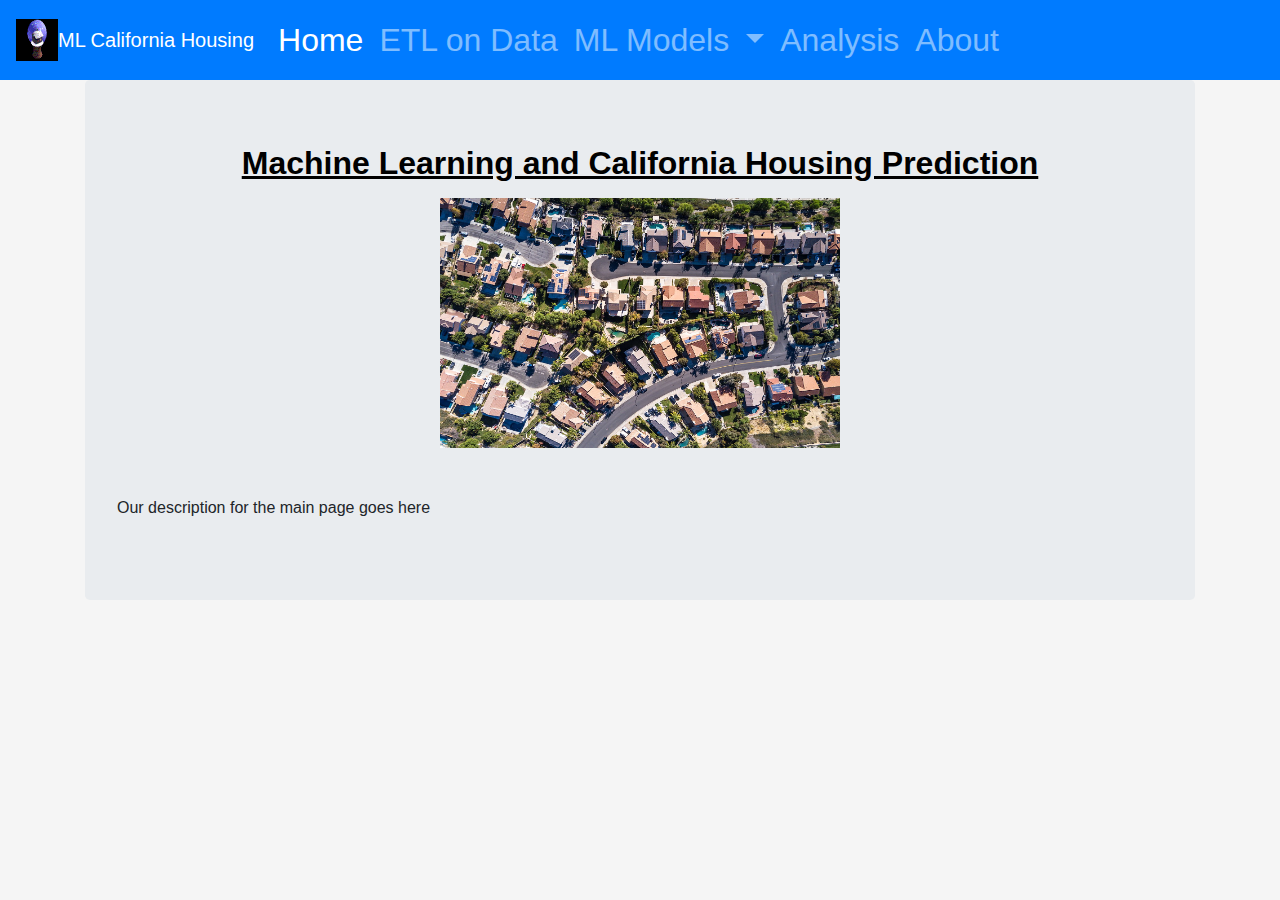
==== html files/index.html @ dc3850ce "added html files." ====
<!DOCTYPE html>
<html lang="en-us">

<head>
  <link rel="icon" href="../Images/House_icon.png"
  <meta charset="UTF-8">
  <title>California Housing Machine Learning</title>

 <!-- Bring in our bootstrap stylesheet -->

 
<link rel="stylesheet" href="https://stackpath.bootstrapcdn.com/bootstrap/4.3.1/css/bootstrap.min.css" integrity="sha384-ggOyR0iXCbMQv3Xipma34MD+dH/1fQ784/j6cY/iJTQUOhcWr7x9JvoRxT2MZw1T" crossorigin="anonymous">

 <script src="https://code.jquery.com/jquery-3.3.1.slim.min.js" integrity="sha384-q8i/X+965DzO0rT7abK41JStQIAqVgRVzpbzo5smXKp4YfRvH+8abtTE1Pi6jizo" crossorigin="anonymous"></script>
 <script src="https://cdnjs.cloudflare.com/ajax/libs/popper.js/1.14.7/umd/popper.min.js" integrity="sha384-UO2eT0CpHqdSJQ6hJty5KVphtPhzWj9WO1clHTMGa3JDZwrnQq4sF86dIHNDz0W1" crossorigin="anonymous"></script>
 <script src="https://stackpath.bootstrapcdn.com/bootstrap/4.3.1/js/bootstrap.min.js" integrity="sha384-JjSmVgyd0p3pXB1rRibZUAYoIIy6OrQ6VrjIEaFf/nJGzIxFDsf4x0xIM+B07jRM" crossorigin="anonymous"></script>

 <link rel="stylesheet" href="style.css">
</head>

<body>
    <nav class="navbar navbar-expand-lg navbar-dark bg-primary">
      <img src="../Images/house.gif" height="42" width="42">
        <a class="navbar-brand" href="index.html">ML California Housing</a>
        <button class="navbar-toggler" type="button" data-toggle="collapse" data-target="#navbarColor01" aria-controls="navbarColor01" aria-expanded="false" aria-label="Toggle navigation">
          <span class="navbar-toggler-icon"></span>
        </button>      
      
        <div class="collapse navbar-collapse" id="navbarColor01">
          <ul class="navbar-nav mr-auto">
            <li class="nav-item active">
              <a class="nav-link" href="index.html"> Home <span class="sr-only">(current)</span></a>
            </li>
            <li class="nav-item">
                <a class="nav-link" href="etl.html">ETL on Data</a>
              </li>
            <li class="nav-item dropdown">
                <a class="nav-link dropdown-toggle" href="#" id="navbarDropdown" role="button" data-toggle="dropdown" aria-haspopup="true" aria-expanded="false">
                  ML Models
                </a>
                <div class="dropdown-menu" aria-labelledby="navbarDropdown">
                  <a class="dropdown-item" href="random_forest.html">Random Forest</a>
                  <a class="dropdown-item" href="logistic.html">Logistic Regression </a>
                  <a class="dropdown-item" href="linear_regression.html">Linear Regression</a>
                  
                </div>
              </li>

            <li class="nav-item">
              <a class="nav-link"href="analysis.html">Analysis</a>
            </li>
            <li class="nav-item">
              <a class="nav-link "href="about.html">About</a>
            </li>
          </ul>
          </div>
        </nav>
  <div class="container">


  
      <!-- Row 1 -->
      <div class="row">
        <div class="col-12 col-sm-12 col-md-12">
            <div class="jumbotron">
                 <h1><strong>Machine Learning and California Housing Prediction</strong></h1>
                 <p> 
                  <center> <img src="../Images/California_housing.jpg" height="250" width="400"></center> 
                    
                    <br><br>
                    Our description for the main page goes here
                    
                          
         </p>
        </div>
    </div>
      </div>
      </div>
</body>
</html>
---- html files/style.css ----
body{
    background-color: whitesmoke;
}

h1{
    color: black;
    font-size: 200%;
    font-weight: bold;
    text-decoration: underline;
    text-align: center;
}

h2{
    font-size: 175%;
    font-weight: bold;
    text-decoration: underline;
}

p{
    font-size: 125%;
    text-align: justify;
}

.col-xl-3{
    text-align: center;
    border: 30px;
    padding: 10px;
}

.col-lg-4{
    text-align: left;
}

.col-lg-6{
    text-align: center;
}

.col-lg-10{
    text-align: center;
}

.img-responsive{
    border: 20px;
    box-shadow: 10px 10px 5px lightslategray;
}


#a1{
    box-shadow: 10px 10px 5px lightslategray;
    position: relative;
}

#a2{
    text-align: center;
    margin-left: 40px;
    margin-right: 20px;
}

#a3{
    color: rgb(2, 2, 182);
    margin: auto;
    text-align: center;
}

#a4{
    margin: 10px;
}

.button{
    align-items: center;
}


.navbar{
    text-align: right;
    background-color: black;
    color: rgb(51, 131, 250);
    font-size: xx-large;  
}

.navbar-brand{
    
}

#a0{
    color: rgb(51, 131, 250);
    font-size: large;
}

.nav-link:hover{
    color: greenyellow;
}
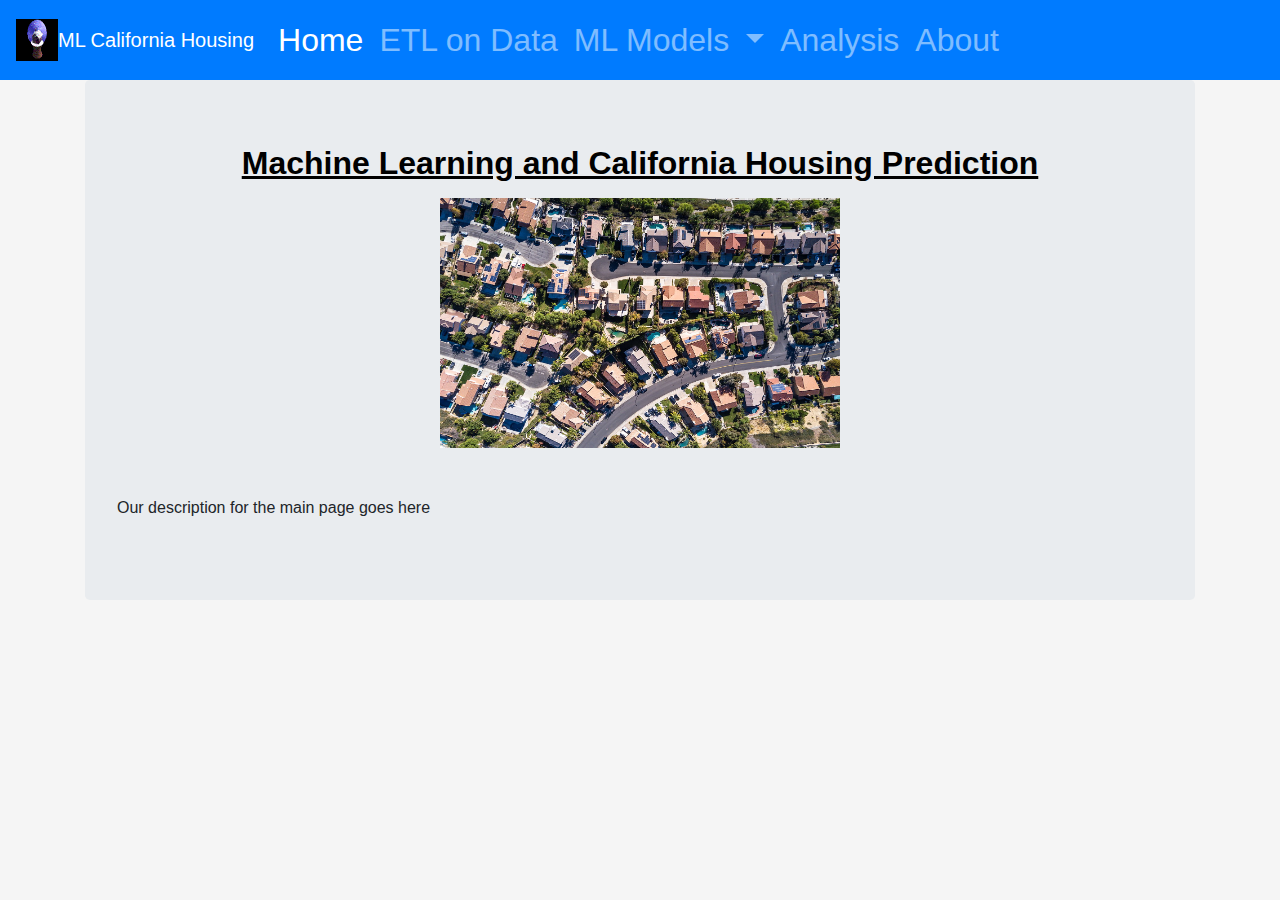
==== commit a4ea70ce: "Updated Linear Regression html" ====
--- a/html files/index.html
+++ b/html files/index.html
@@ -39,7 +39,6 @@
                   ML Models
                 </a>
                 <div class="dropdown-menu" aria-labelledby="navbarDropdown">
-                  <a class="dropdown-item" href="random_forest.html">Random Forest</a>
                   <a class="dropdown-item" href="logistic.html">Logistic Regression </a>
                   <a class="dropdown-item" href="linear_regression.html">Linear Regression</a>
                   
--- a/html files/style.css
+++ b/html files/style.css
@@ -89,4 +89,19 @@
 
 .nav-link:hover{
     color: greenyellow;
-}+}
+
+th {
+    border: 2px solid black;
+    text-align: center;
+    padding: 10px;
+    color: white;
+    background: black
+}
+
+td {
+    border: 2px solid black;
+    text-align: center;
+    padding: 10px;
+    background: white;
+  }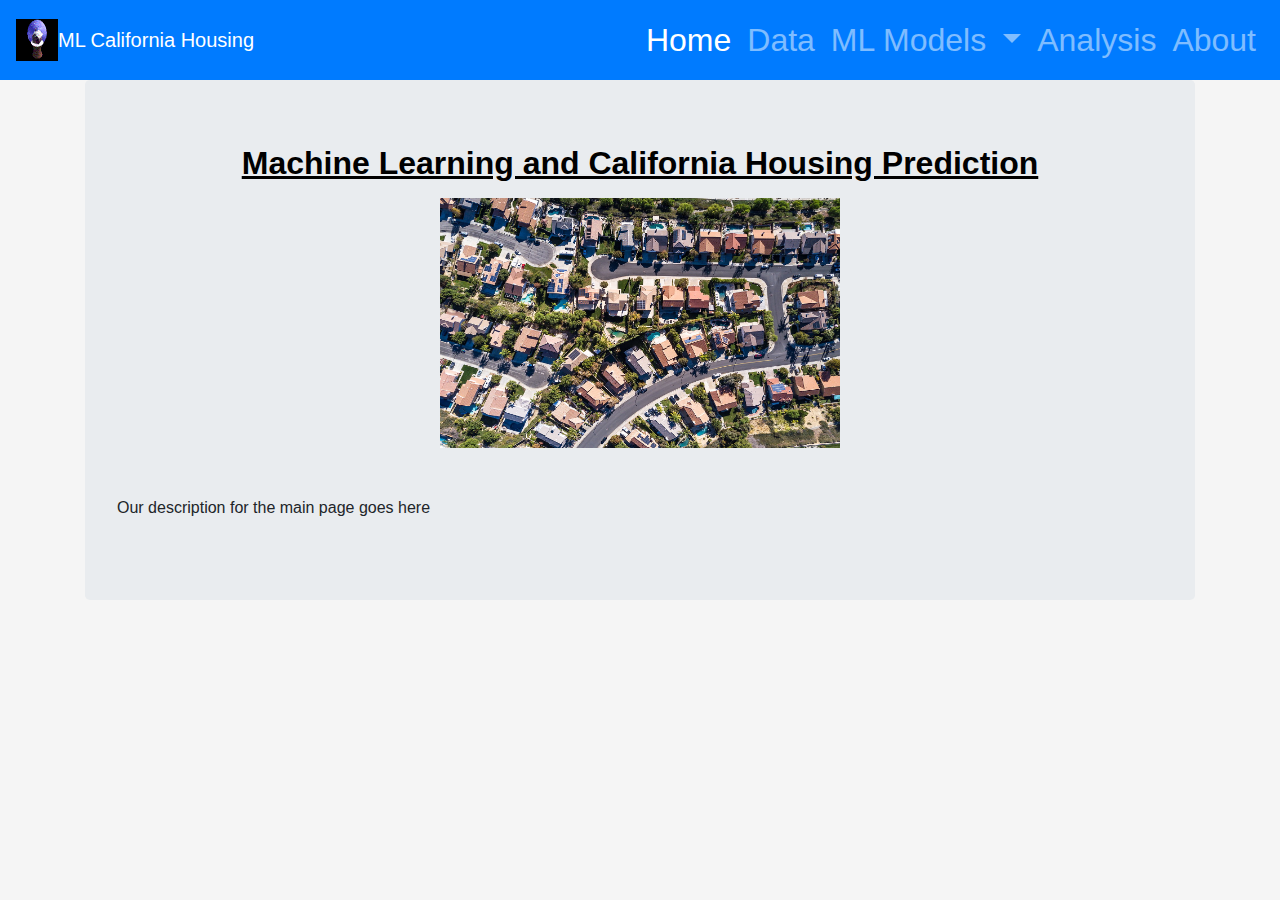
==== commit 53c7cff0: "Change to site layout" ====
--- a/html files/index.html
+++ b/html files/index.html
@@ -27,12 +27,12 @@
         </button>      
       
         <div class="collapse navbar-collapse" id="navbarColor01">
-          <ul class="navbar-nav mr-auto">
+          <ul class="navbar-nav ml-auto">
             <li class="nav-item active">
               <a class="nav-link" href="index.html"> Home <span class="sr-only">(current)</span></a>
             </li>
             <li class="nav-item">
-                <a class="nav-link" href="etl.html">ETL on Data</a>
+                <a class="nav-link" href="data.html">Data</a>
               </li>
             <li class="nav-item dropdown">
                 <a class="nav-link dropdown-toggle" href="#" id="navbarDropdown" role="button" data-toggle="dropdown" aria-haspopup="true" aria-expanded="false">
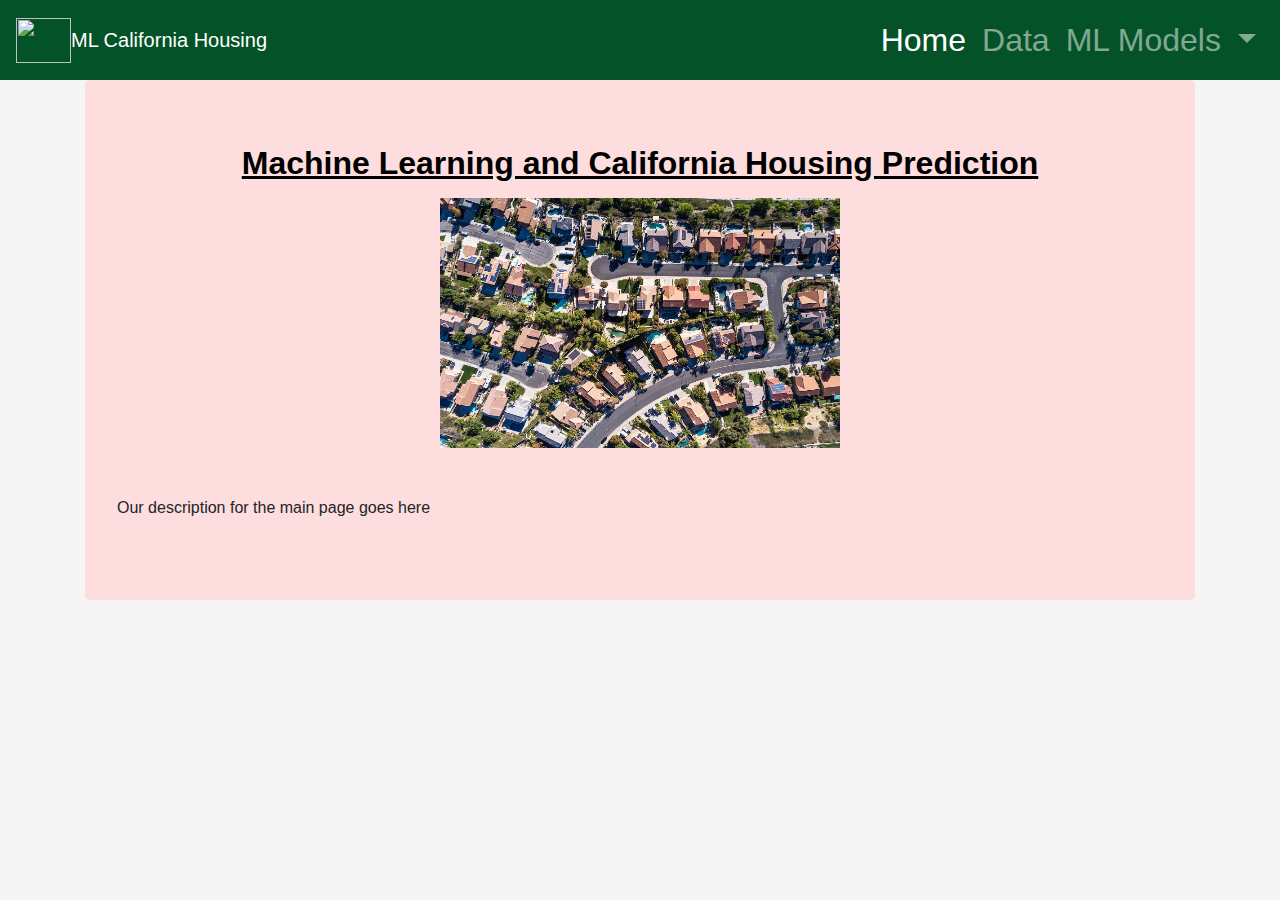
==== commit 83b44e9d: "Changes to site layout" ====
--- a/html files/index.html
+++ b/html files/index.html
@@ -19,8 +19,8 @@
 </head>
 
 <body>
-    <nav class="navbar navbar-expand-lg navbar-dark bg-primary">
-      <img src="../Images/house.gif" height="42" width="42">
+    <nav class="navbar navbar-expand-lg navbar-dark" style="background-color: rgb(4, 82, 39)">
+      <img src="../Images/california-flag-acegif-1.gif" height="45" width="55">
         <a class="navbar-brand" href="index.html">ML California Housing</a>
         <button class="navbar-toggler" type="button" data-toggle="collapse" data-target="#navbarColor01" aria-controls="navbarColor01" aria-expanded="false" aria-label="Toggle navigation">
           <span class="navbar-toggler-icon"></span>
@@ -44,13 +44,6 @@
                   
                 </div>
               </li>
-
-            <li class="nav-item">
-              <a class="nav-link"href="analysis.html">Analysis</a>
-            </li>
-            <li class="nav-item">
-              <a class="nav-link "href="about.html">About</a>
-            </li>
           </ul>
           </div>
         </nav>
@@ -61,7 +54,7 @@
       <!-- Row 1 -->
       <div class="row">
         <div class="col-12 col-sm-12 col-md-12">
-            <div class="jumbotron">
+            <div class="jumbotron" style="background-color: rgb(253, 221, 221)">
                  <h1><strong>Machine Learning and California Housing Prediction</strong></h1>
                  <p> 
                   <center> <img src="../Images/California_housing.jpg" height="250" width="400"></center> 
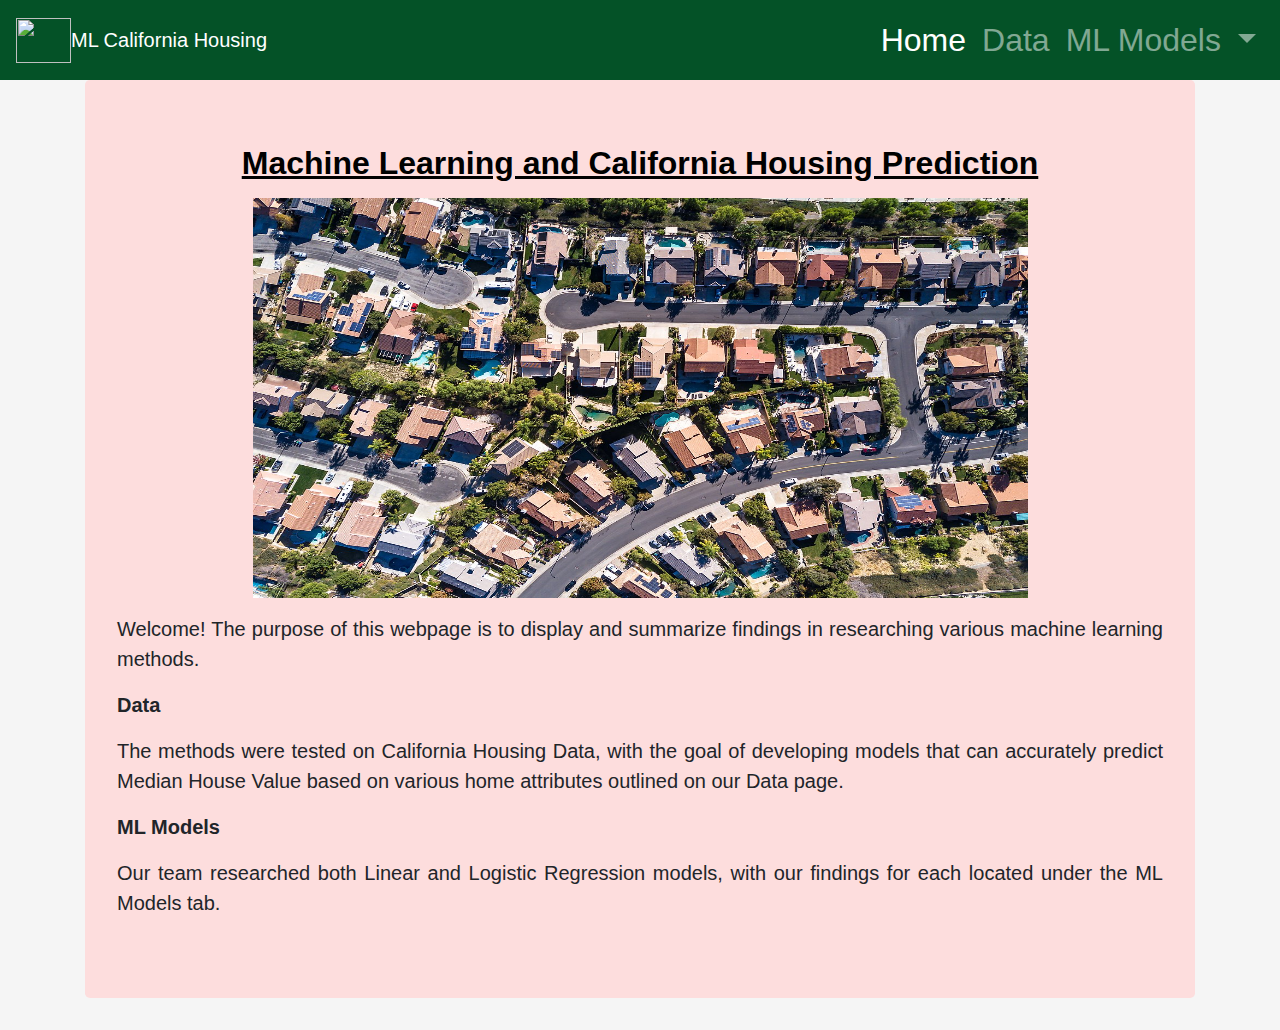
==== commit 843358ce: "Updated index.html" ====
--- a/html files/index.html
+++ b/html files/index.html
@@ -55,15 +55,13 @@
       <div class="row">
         <div class="col-12 col-sm-12 col-md-12">
             <div class="jumbotron" style="background-color: rgb(253, 221, 221)">
-                 <h1><strong>Machine Learning and California Housing Prediction</strong></h1>
-                 <p> 
-                  <center> <img src="../Images/California_housing.jpg" height="250" width="400"></center> 
-                    
-                    <br><br>
-                    Our description for the main page goes here
-                    
-                          
-         </p>
+              <h1><strong>Machine Learning and California Housing Prediction</strong></h1>
+              <p> <center> <img src="../Images/California_housing.jpg" height="400" width="775"></center></p>
+              <p>Welcome! The purpose of this webpage is to display and summarize findings in researching various machine learning methods.</p>
+              <p><strong>Data</strong></p>
+              <p>The methods were tested on California Housing Data, with the goal of developing models that can accurately predict Median House Value based on various home attributes outlined on our Data page.</p>
+              <p><strong>ML Models</strong></p>
+              <p>Our team researched both Linear and Logistic Regression models, with our findings for each located under the ML Models tab.</p>
         </div>
     </div>
       </div>
